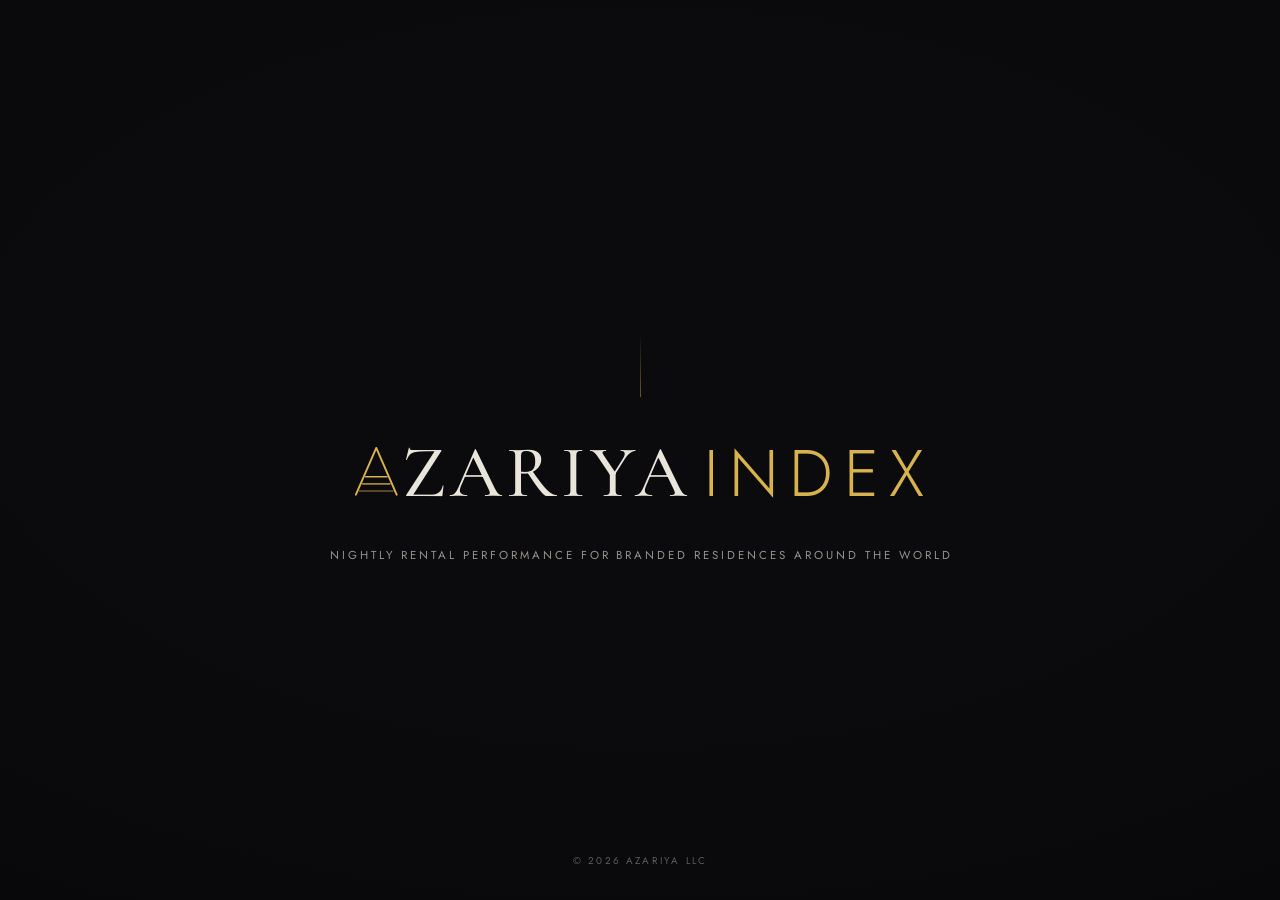
==== about.html @ e5863cc0 "Initial commit — Azariya Index site Marketing site, carried over without git history so the 40MB enc" ====
<!DOCTYPE html>
<html lang="en">
<head>
<meta charset="UTF-8">
<meta name="viewport" content="width=device-width, initial-scale=1.0">
<title>Azariya LLC</title>
<link rel="canonical" href="https://azariyallc.com/">
<meta http-equiv="refresh" content="0; url=/">
<link rel="icon" href="assets/favicon.svg">
<script>window.location.replace('/');</script>
</head>
<body style="background:#0b0b0d;color:#eae5da;font-family:sans-serif">
<p style="padding:2rem">Redirecting to <a href="/" style="color:#d8b24c">azariyallc.com</a>&hellip;</p>
</body>
</html>
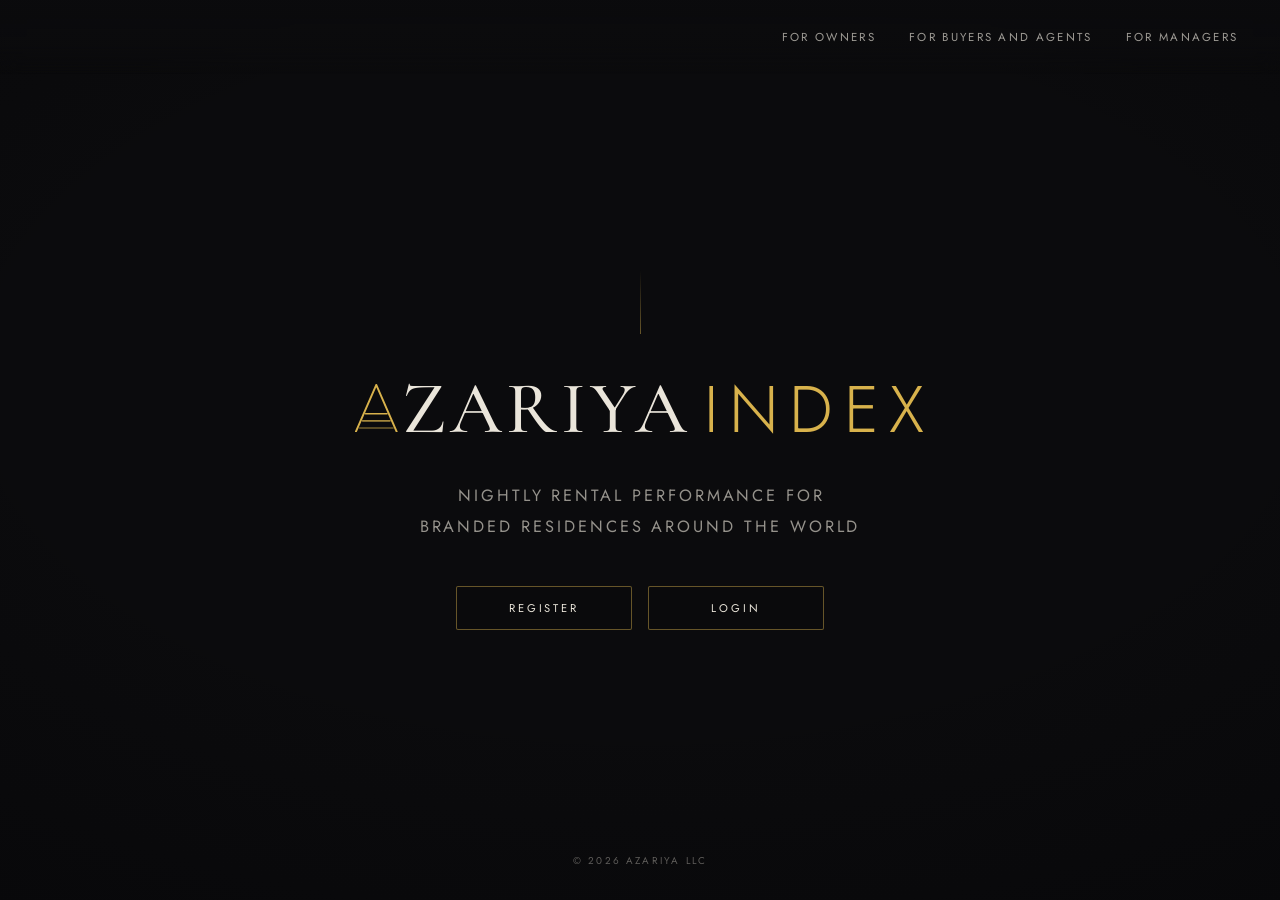
==== commit e4917ff6: "Add Where We Operate, reachable only from the three audience pages The roster lists all 48 residence" ====
--- a/about.html
+++ b/about.html
@@ -4,12 +4,12 @@
 <meta charset="UTF-8">
 <meta name="viewport" content="width=device-width, initial-scale=1.0">
 <title>Azariya LLC</title>
-<link rel="canonical" href="https://azariyallc.com/">
+<link rel="canonical" href="https://azariyaindex.com/">
 <meta http-equiv="refresh" content="0; url=/">
 <link rel="icon" href="assets/favicon.svg">
 <script>window.location.replace('/');</script>
 </head>
 <body style="background:#0b0b0d;color:#eae5da;font-family:sans-serif">
-<p style="padding:2rem">Redirecting to <a href="/" style="color:#d8b24c">azariyallc.com</a>&hellip;</p>
+<p style="padding:2rem">Redirecting to <a href="/" style="color:#d8b24c">azariyaindex.com</a>&hellip;</p>
 </body>
 </html>
